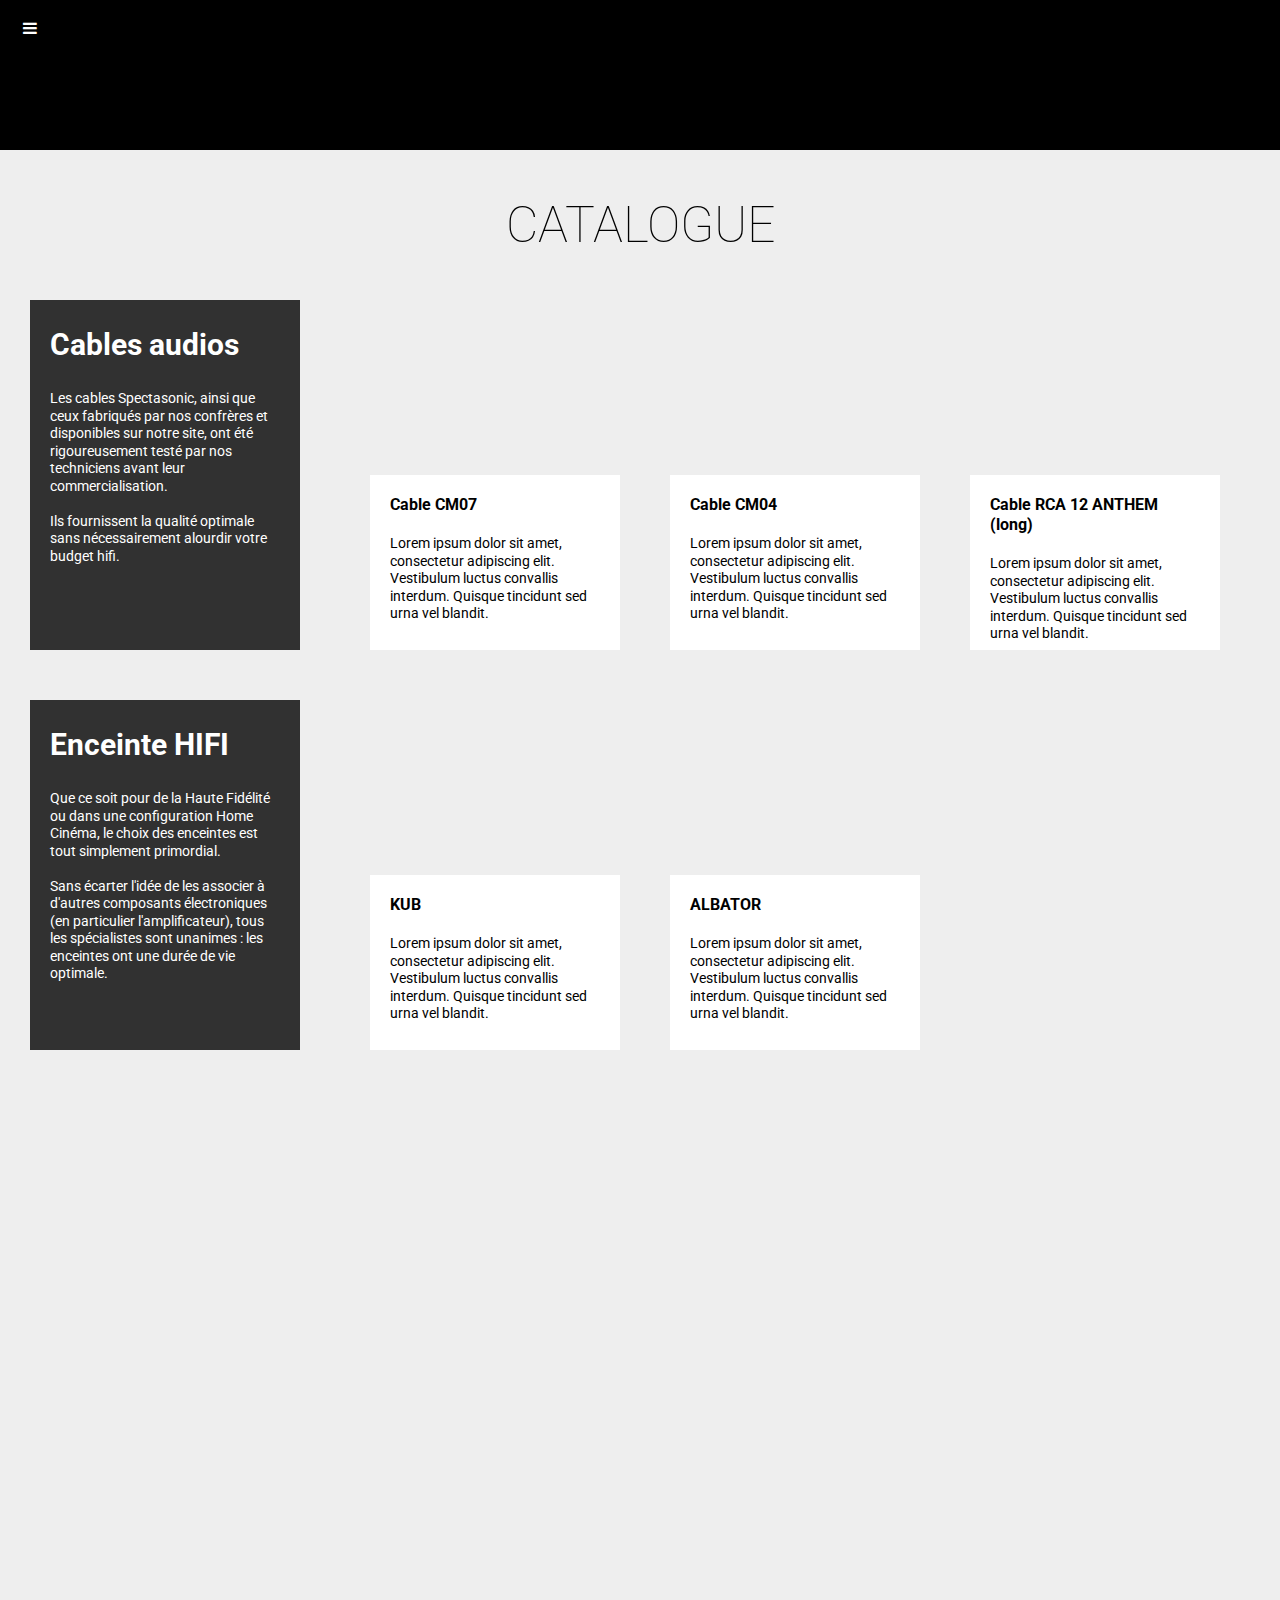
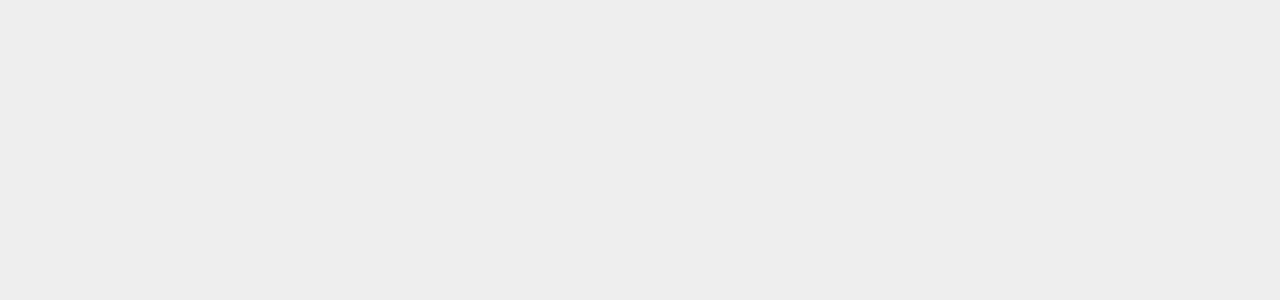
==== index.html @ 2ca9320f "Add files via upload" ====
<!doctype html>

<html lang="fr">
    
<head>
    
    <meta charset="utf-8">
    <meta name="viewport" content="width=device-width, initial-scale=1.0, shrink-to-fit=no">
    
    <title>Spectasonic - Catalogue</title>
    
    <link rel="stylesheet" href="css/style.css">
    <link rel="stylesheet" href="css/animate.css">
    <link rel="stylesheet" href="https://cdnjs.cloudflare.com/ajax/libs/font-awesome/4.6.3/css/font-awesome.min.css">
    <link href="https://fonts.googleapis.com/css?family=Roboto:100,400,700" rel="stylesheet">
    
    <script src="https://cdnjs.cloudflare.com/ajax/libs/jquery/3.1.1/jquery.min.js"></script>
    <script src="js/wow.min.js"></script>
    
</head>
    
<body>
    
<header class="wow fadeInDown">
    <a href="#" style="display:none;"><img src="img/logo.png"/></a>

<nav class="horizontal">
    <input type="checkbox" id="toggle" />
        <label for="toggle">
            <span class="fa fa-bars"></span>
        </label>
    <menu class="cover">
        <li><a class="nav_horizontal_a" href="#">Catalogue</a></li>
        <li><a class="nav_horizontal_a" href="#">Panier</a></li>
    </menu>
</nav>
    
</header>

<div class="wrap">
    
<h1 class="wow fadeIn">Catalogue</h1>
    
<section class="catalogue_products wow fadeInUp">
    <article class="catalogue_products_title">
        <h2>Cables audios</h2>
        <p>Les cables Spectasonic, ainsi que ceux fabriqués par nos confrères et disponibles sur notre site, ont été rigoureusement testé par nos techniciens avant leur commercialisation.<br><br>Ils fournissent la qualité optimale sans nécessairement alourdir votre budget hifi.</p>
    </article>
    <div class="catalogue_products_wrap">
    <article class="catalogue_products_display">
        <a href="#"><div></div></a>
        <div class="catalogue_products_display_details">
            <p class="catalogue_products_display_details_title">Cable CM07</p>
            <p>Lorem ipsum dolor sit amet, consectetur adipiscing elit. Vestibulum luctus convallis interdum. Quisque tincidunt sed urna vel blandit.</p>
        </div>
    </article>
    <article class="catalogue_products_display">
        <a href="#"><div></div></a>
        <div class="catalogue_products_display_details">
            <p class="catalogue_products_display_details_title">Cable CM04</p>
            <p>Lorem ipsum dolor sit amet, consectetur adipiscing elit. Vestibulum luctus convallis interdum. Quisque tincidunt sed urna vel blandit.</p>
        </div>
    </article>
    <article class="catalogue_products_display">
        <a href="#"><div></div></a>
        <div class="catalogue_products_display_details">
            <p class="catalogue_products_display_details_title">Cable RCA 12 ANTHEM (long)</p>
            <p>Lorem ipsum dolor sit amet, consectetur adipiscing elit. Vestibulum luctus convallis interdum. Quisque tincidunt sed urna vel blandit.</p>
        </div>
    </article>
    </div>
</section>
    
<section class="catalogue_products wow fadeInUp">
    <article class="catalogue_products_title">
        <h2>Enceinte HIFI</h2>
        <p>Que ce soit pour de la Haute Fidélité ou dans une configuration Home Cinéma, le choix des enceintes est tout simplement primordial.<br><br>Sans écarter l'idée de les associer à d'autres composants électroniques (en particulier l'amplificateur), tous les spécialistes sont unanimes : les enceintes ont une durée de vie optimale.</p>
    </article>
    <div class="catalogue_products_wrap">
    <article class="catalogue_products_display">
        <a href="#"><div></div></a>
        <div class="catalogue_products_display_details">
            <p class="catalogue_products_display_details_title">KUB</p>
            <p>Lorem ipsum dolor sit amet, consectetur adipiscing elit. Vestibulum luctus convallis interdum. Quisque tincidunt sed urna vel blandit.</p>
        </div>
    </article>
    <span class="catalogue_products_display_span_02"></span>
    <article class="catalogue_products_display">
        <a href="#"><div></div></a>
        <div class="catalogue_products_display_details">
            <p class="catalogue_products_display_details_title">ALBATOR</p>
            <p>Lorem ipsum dolor sit amet, consectetur adipiscing elit. Vestibulum luctus convallis interdum. Quisque tincidunt sed urna vel blandit.</p>
        </div>
    </article>
    </div>
</section>
    
<section class="catalogue_products wow fadeInUp">
    <article class="catalogue_products_title">
        <h2>Amplificateurs</h2>
        <p>La réputation de notre gamme d'amplificateurs n'est plus à démontrer. Elle a marqué le siècle dernier et aborde le nouveau avec optimisme !<br><br>Vous êtes un(e) puriste, un(e) passionné(e)? Rejoignez la communauté des passionnés de la HIFI à son plus haut niveau et goûtez à l'essence même du son le plus parfait.</p>
    </article>
    <div class="catalogue_products_wrap">
    <article class="catalogue_products_display">
        <a href="#"><div></div></a>
        <div class="catalogue_products_display_details">
            <p class="catalogue_products_display_details_title">SPECTALIZER</p>
            <p>Lorem ipsum dolor sit amet, consectetur adipiscing elit. Vestibulum luctus convallis interdum. Quisque tincidunt sed urna vel blandit.</p>
        </div>
    </article>
    <span class="catalogue_products_display_span_02"></span>
    <article class="catalogue_products_display">
        <a href="#"><div></div></a>
        <div class="catalogue_products_display_details">
            <p class="catalogue_products_display_details_title">SPECTALIZER III</p>
            <p>Lorem ipsum dolor sit amet, consectetur adipiscing elit. Vestibulum luctus convallis interdum. Quisque tincidunt sed urna vel blandit.</p>
        </div>
    </article>
    </div>
</section>
    
<section class="catalogue_products wow fadeInUp">
    <article class="catalogue_products_title">
        <h2>Lampes</h2>
        <p>Les lampes d'amplificateurs ont une certaine durée de vie. Nous vous proposons de bénéficier d'une sélection de lampes définie par nos experts en fonction de leur rapport qualité / prix.<br><br>Nous nous employons à sortir des sentiers battus et notre catalogue de lampes réserve quelques agréables surprises que nous avons dénichées pour vous.</p>
    </article>
    <div class="catalogue_products_wrap">
    <article class="catalogue_products_display">
        <a href="#"><div></div></a>
        <div class="catalogue_products_display_details">
            <p class="catalogue_products_display_details_title">Lampe Sovtek 12AX7WA</p>
            <p>Lorem ipsum dolor sit amet, consectetur adipiscing elit. Vestibulum luctus convallis interdum. Quisque tincidunt sed urna vel blandit.</p>
        </div>
    </article>
    <span class="catalogue_products_display_span_02"></span>
    <article class="catalogue_products_display">
        <a href="#"><div></div></a>
        <div class="catalogue_products_display_details">
            <p class="catalogue_products_display_details_title">Lampe Sovtek 6550WE</p>
            <p>Lorem ipsum dolor sit amet, consectetur adipiscing elit. Vestibulum luctus convallis interdum. Quisque tincidunt sed urna vel blandit.</p>
        </div>
    </article>
    </div>
</section>
    
</div>
    
<footer>
</footer>

</body>
    
    <script src="js/script.js"></script>
    
</html>
---- css/style.css ----
html,body,div,span,applet,object,iframe,h1,h2,h3,h4,h5,h6,p,blockquote,pre,a,abbr,acronym,address,big,cite,code,del,dfn,em,img,ins,kbd,q,s,samp,small,strike,strong,sub,sup,tt,var,b,u,i,center,dl,dt,dd,ol,ul,li,fieldset,form,label,legend,table,caption,tbody,tfoot,thead,tr,th,td,article,aside,canvas,details,embed,figure,figcaption,footer,header,hgroup,menu,nav,output,ruby,section,summary,time,mark,audio,video{margin:0;padding:0;border:0;font-size:100%;font:inherit;vertical-align:baseline}article,aside,details,figcaption,figure,footer,header,hgroup,menu,nav,section{display:block}body{line-height:1}ol,ul{list-style:none}blockquote,q{quotes:none}blockquote:before,blockquote:after,q:before,q:after{content:'';content:none}table{border-collapse:collapse;border-spacing:0}body{font-family:'Roboto',sans-serif;background:#eee}header{width:100%;height:150px;background:#000;margin-bottom:50px}nav{overflow:hidden}nav input[type=checkbox]{display:none}menu{position:relative;transition:all .4s cubic-bezier(.86, 0, .07, 1)}label{position:relative;z-index:2}li{list-style-type:none}.nav_horizontal_a,label{display:block !important;width:auto !important;text-decoration:none;background:#000;color:#fff;padding:20px 23px}.nav_horizontal_a:after{content:'';position:absolute;display:none;font-size:18px;line-height:18px;text-align:center;color:#fff;text-shadow:none;padding:30px 20px}li:hover .nav_horizontal_a:after{display:block}span{display:inline-block;transition:all .4s cubic-bezier(.86, 0, .07, 1)}.horizontal label{float:left}.horizontal menu{float:left;left:-312px}.horizontal li{float:left}.horizontal label,.horizontal a{border-right-color:rgba(255,255,255,0.1)}.horizontal .nav_horizontal_a:after{top:0;left:100%}#toggle:checked~menu{left:0;transition:left .4s cubic-bezier(.86, 0, .07, 1)}#toggle:checked~label span{transform:rotate(-90deg);transition:all .4s cubic-bezier(.86, 0, .07, 1)}.wrap{max-width:1220px;height:100%;margin:0 auto}h1{font-size:50px;font-weight:100;color:#000;text-align:center;text-transform:uppercase}.catalogue_products{width:100%;height:auto;margin:50px auto;display:flex}.catalogue_products .catalogue_products_title{width:250px;height:320px;padding-top:30px;padding-left:20px;background:#313131;margin-right:70px}.catalogue_products .catalogue_products_title h2{font-size:30px;font-weight:700;color:#fff;margin-bottom:30px;max-width:90%}.catalogue_products .catalogue_products_title p{font-size:14px;color:#fff;max-width:90%;line-height:1.25em}.catalogue_products .catalogue_products_wrap{display:flex;flex-wrap:wrap;align-content:flex-start;width:70%}.catalogue_products .catalogue_products_display{width:250px;height:350px;margin-right:50px}.catalogue_products .catalogue_products_display a{width:250px;height:175px;display:block;background-image:url("http://lorempixel.com/output/city-q-c-250-175-4.jpg");-webkit-transition:all .25s ease-in-out;transition:all .25s ease-in-out;background-position:center;background-repeat:no-repeat;background-size:100%}.catalogue_products .catalogue_products_display p{font-size:14px;color:#000}.catalogue_products .catalogue_products_display .catalogue_products_display_details{width:250px;height:175px;background:#fff}.catalogue_products .catalogue_products_display .catalogue_products_display_details .catalogue_products_display_details_title{font-weight:700;font-size:16px}.catalogue_products .catalogue_products_display .catalogue_products_display_details p{padding:20px 20px 0 20px;line-height:1.25em}.catalogue_products .catalogue_products_display:last-child{margin-right:0}.catalogue_products_display a:hover{-webkit-transition:all .25s ease-in-out;transition:all .25s ease-in-out;background-position:center;background-repeat:no-repeat;background-size:105%}.catalogue_products_display_span_01{width:0;height:0}.catalogue_products_display_span_02{width:0;height:0}@media screen and (max-width:1229px){.catalogue_products_display:first-child{margin-bottom:50px}}@media screen and (max-width:881px){.catalogue_products_display{margin-bottom:50px}.catalogue_products_display:last-child{margin-bottom:0}}
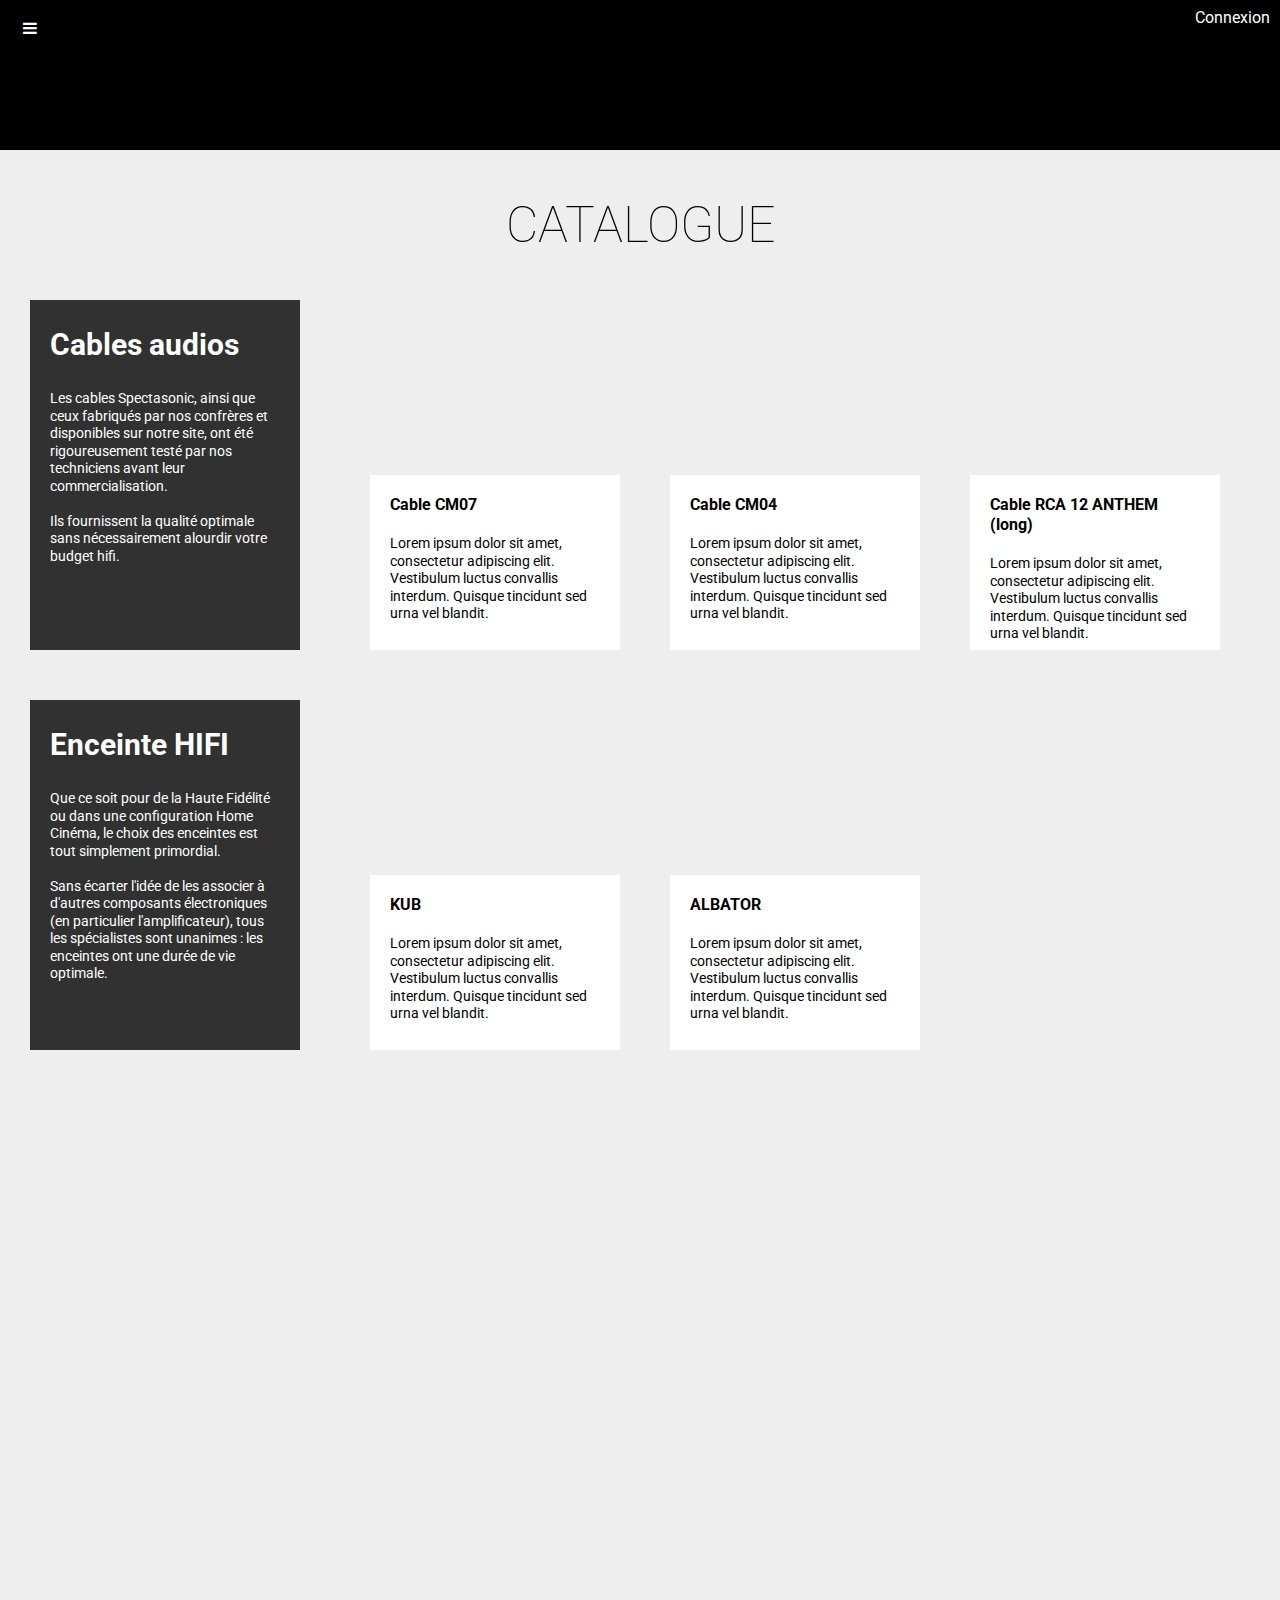
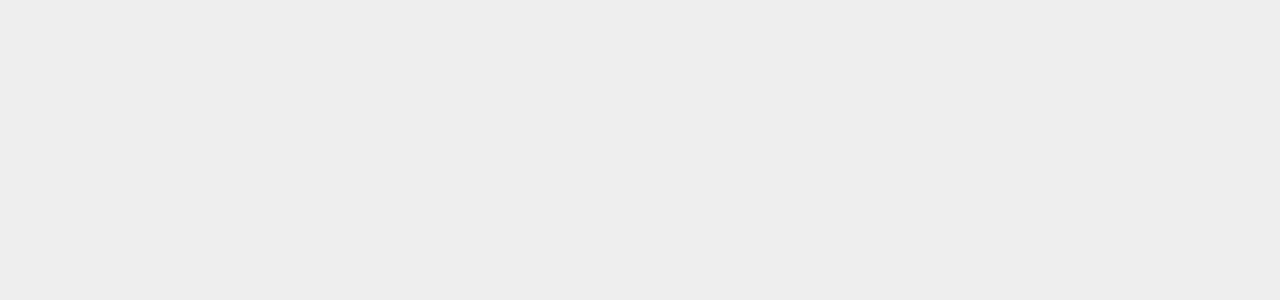
==== commit 5a824948: "Add files via upload" ====
--- a/index.html
+++ b/index.html
@@ -34,6 +34,12 @@
         <li><a class="nav_horizontal_a" href="#">Panier</a></li>
     </menu>
 </nav>
+    
+<div class="login">
+    <a href="#" class="login_a">Connexion</a>
+    <input type="text" name="id" id="id" class="login_input">
+    <input type="text" name="mdp" id="mdp" class="login_input">
+</div>
     
 </header>
 
--- a/css/style.css
+++ b/css/style.css
@@ -1 +1 @@
-html,body,div,span,applet,object,iframe,h1,h2,h3,h4,h5,h6,p,blockquote,pre,a,abbr,acronym,address,big,cite,code,del,dfn,em,img,ins,kbd,q,s,samp,small,strike,strong,sub,sup,tt,var,b,u,i,center,dl,dt,dd,ol,ul,li,fieldset,form,label,legend,table,caption,tbody,tfoot,thead,tr,th,td,article,aside,canvas,details,embed,figure,figcaption,footer,header,hgroup,menu,nav,output,ruby,section,summary,time,mark,audio,video{margin:0;padding:0;border:0;font-size:100%;font:inherit;vertical-align:baseline}article,aside,details,figcaption,figure,footer,header,hgroup,menu,nav,section{display:block}body{line-height:1}ol,ul{list-style:none}blockquote,q{quotes:none}blockquote:before,blockquote:after,q:before,q:after{content:'';content:none}table{border-collapse:collapse;border-spacing:0}body{font-family:'Roboto',sans-serif;background:#eee}header{width:100%;height:150px;background:#000;margin-bottom:50px}nav{overflow:hidden}nav input[type=checkbox]{display:none}menu{position:relative;transition:all .4s cubic-bezier(.86, 0, .07, 1)}label{position:relative;z-index:2}li{list-style-type:none}.nav_horizontal_a,label{display:block !important;width:auto !important;text-decoration:none;background:#000;color:#fff;padding:20px 23px}.nav_horizontal_a:after{content:'';position:absolute;display:none;font-size:18px;line-height:18px;text-align:center;color:#fff;text-shadow:none;padding:30px 20px}li:hover .nav_horizontal_a:after{display:block}span{display:inline-block;transition:all .4s cubic-bezier(.86, 0, .07, 1)}.horizontal label{float:left}.horizontal menu{float:left;left:-312px}.horizontal li{float:left}.horizontal label,.horizontal a{border-right-color:rgba(255,255,255,0.1)}.horizontal .nav_horizontal_a:after{top:0;left:100%}#toggle:checked~menu{left:0;transition:left .4s cubic-bezier(.86, 0, .07, 1)}#toggle:checked~label span{transform:rotate(-90deg);transition:all .4s cubic-bezier(.86, 0, .07, 1)}.wrap{max-width:1220px;height:100%;margin:0 auto}h1{font-size:50px;font-weight:100;color:#000;text-align:center;text-transform:uppercase}.catalogue_products{width:100%;height:auto;margin:50px auto;display:flex}.catalogue_products .catalogue_products_title{width:250px;height:320px;padding-top:30px;padding-left:20px;background:#313131;margin-right:70px}.catalogue_products .catalogue_products_title h2{font-size:30px;font-weight:700;color:#fff;margin-bottom:30px;max-width:90%}.catalogue_products .catalogue_products_title p{font-size:14px;color:#fff;max-width:90%;line-height:1.25em}.catalogue_products .catalogue_products_wrap{display:flex;flex-wrap:wrap;align-content:flex-start;width:70%}.catalogue_products .catalogue_products_display{width:250px;height:350px;margin-right:50px}.catalogue_products .catalogue_products_display a{width:250px;height:175px;display:block;background-image:url("http://lorempixel.com/output/city-q-c-250-175-4.jpg");-webkit-transition:all .25s ease-in-out;transition:all .25s ease-in-out;background-position:center;background-repeat:no-repeat;background-size:100%}.catalogue_products .catalogue_products_display p{font-size:14px;color:#000}.catalogue_products .catalogue_products_display .catalogue_products_display_details{width:250px;height:175px;background:#fff}.catalogue_products .catalogue_products_display .catalogue_products_display_details .catalogue_products_display_details_title{font-weight:700;font-size:16px}.catalogue_products .catalogue_products_display .catalogue_products_display_details p{padding:20px 20px 0 20px;line-height:1.25em}.catalogue_products .catalogue_products_display:last-child{margin-right:0}.catalogue_products_display a:hover{-webkit-transition:all .25s ease-in-out;transition:all .25s ease-in-out;background-position:center;background-repeat:no-repeat;background-size:105%}.catalogue_products_display_span_01{width:0;height:0}.catalogue_products_display_span_02{width:0;height:0}@media screen and (max-width:1229px){.catalogue_products_display:first-child{margin-bottom:50px}}@media screen and (max-width:881px){.catalogue_products_display{margin-bottom:50px}.catalogue_products_display:last-child{margin-bottom:0}}+html,body,div,span,applet,object,iframe,h1,h2,h3,h4,h5,h6,p,blockquote,pre,a,abbr,acronym,address,big,cite,code,del,dfn,em,img,ins,kbd,q,s,samp,small,strike,strong,sub,sup,tt,var,b,u,i,center,dl,dt,dd,ol,ul,li,fieldset,form,label,legend,table,caption,tbody,tfoot,thead,tr,th,td,article,aside,canvas,details,embed,figure,figcaption,footer,header,hgroup,menu,nav,output,ruby,section,summary,time,mark,audio,video{margin:0;padding:0;border:0;font-size:100%;font:inherit;vertical-align:baseline}article,aside,details,figcaption,figure,footer,header,hgroup,menu,nav,section{display:block}body{line-height:1}ol,ul{list-style:none}blockquote,q{quotes:none}blockquote:before,blockquote:after,q:before,q:after{content:'';content:none}table{border-collapse:collapse;border-spacing:0}body{font-family:'Roboto',sans-serif;background:#eee}header{width:100%;height:150px;background:#000;margin-bottom:50px}.login{position:absolute;right:10px;top:10px}.login a{color:#fff;text-align:right;text-decoration:none}.login .login_input{display:none}.input_visible{display:block !important;margin:5px 0;animation:login .25s ease-in-out}@keyframes login{0%{opacity:.5;right:-250px}100%{opacity:1;right:0}}nav{overflow:hidden}nav input[type=checkbox]{display:none}menu{position:relative;transition:all .4s cubic-bezier(.86, 0, .07, 1)}label{position:relative;z-index:2}li{list-style-type:none}.nav_horizontal_a,label{display:block !important;width:auto !important;text-decoration:none;background:#000;color:#fff;padding:20px 23px}.nav_horizontal_a:after{content:'';position:absolute;display:none;font-size:18px;line-height:18px;text-align:center;color:#fff;text-shadow:none;padding:30px 20px}li:hover .nav_horizontal_a:after{display:block}span{display:inline-block;transition:all .4s cubic-bezier(.86, 0, .07, 1)}.horizontal label{float:left}.horizontal menu{float:left;left:-312px}.horizontal li{float:left}.horizontal label,.horizontal a{border-right-color:rgba(255,255,255,0.1)}.horizontal .nav_horizontal_a:after{top:0;left:100%}#toggle:checked~menu{left:0;transition:left .4s cubic-bezier(.86, 0, .07, 1)}#toggle:checked~label span{transform:rotate(-90deg);transition:all .4s cubic-bezier(.86, 0, .07, 1)}.wrap{max-width:1220px;height:100%;margin:0 auto}h1{font-size:50px;font-weight:100;color:#000;text-align:center;text-transform:uppercase}.catalogue_products{width:100%;height:auto;margin:50px auto;display:flex}.catalogue_products .catalogue_products_title{width:250px;height:320px;padding-top:30px;padding-left:20px;background:#313131;margin-right:70px}.catalogue_products .catalogue_products_title h2{font-size:30px;font-weight:700;color:#fff;margin-bottom:30px;max-width:90%}.catalogue_products .catalogue_products_title p{font-size:14px;color:#fff;max-width:90%;line-height:1.25em}.catalogue_products .catalogue_products_wrap{display:flex;flex-wrap:wrap;align-content:flex-start;width:70%}.catalogue_products .catalogue_products_display{width:250px;height:350px;margin-right:50px}.catalogue_products .catalogue_products_display a{width:250px;height:175px;display:block;background-image:url("http://lorempixel.com/output/city-q-c-250-175-4.jpg");-webkit-transition:all .25s ease-in-out;transition:all .25s ease-in-out;background-position:center;background-repeat:no-repeat;background-size:100%}.catalogue_products .catalogue_products_display p{font-size:14px;color:#000}.catalogue_products .catalogue_products_display .catalogue_products_display_details{width:250px;height:175px;background:#fff}.catalogue_products .catalogue_products_display .catalogue_products_display_details .catalogue_products_display_details_title{font-weight:700;font-size:16px}.catalogue_products .catalogue_products_display .catalogue_products_display_details p{padding:20px 20px 0 20px;line-height:1.25em}.catalogue_products .catalogue_products_display:last-child{margin-right:0}.catalogue_products_display a:hover{-webkit-transition:all .25s ease-in-out;transition:all .25s ease-in-out;background-position:center;background-repeat:no-repeat;background-size:105%}.catalogue_products_display_span_01{width:0;height:0}.catalogue_products_display_span_02{width:0;height:0}@media screen and (max-width:1229px){.catalogue_products_display:first-child{margin-bottom:50px}}@media screen and (max-width:881px){.catalogue_products_display{margin-bottom:50px}.catalogue_products_display:last-child{margin-bottom:0}}